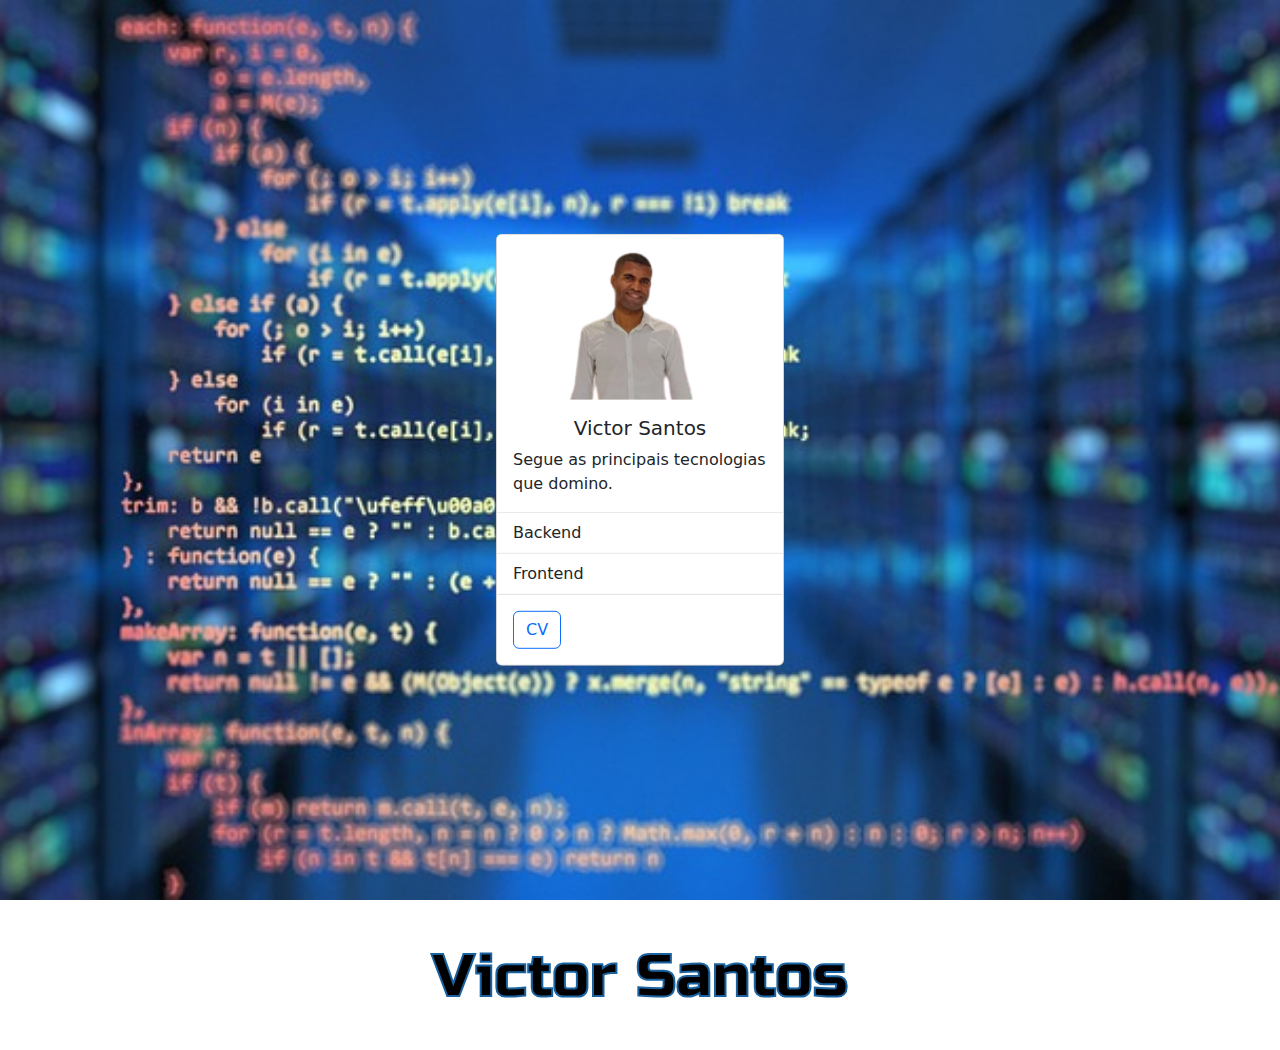
==== index.html @ 3a6c9989 "Add files via upload" ====
<!DOCTYPE html><html lang="pt"><head>
    <meta charset="UTF-8">
    <meta name="viewport" content="width=device-width, initial-scale=1.0">
    <title>Portifólio</title>
    <link href="css/bootstrap.min.css" rel="stylesheet" crossorigin="anonymous">
    <script src="js/bootstrap.bundle.min.js" crossorigin="anonymous"></script>
    <link rel="stylesheet" href="css/style.css">
   

  </head>
<body>
  

    <!-- Background image -->
<div class="fundo" id="fundo">


</div>



<!-- Background image -->


<div class="wrapper container">
  <svg>
    <text x="50%" y="50%" dy=".35em" text-anchor="middle">
      Victor Santos
    </text>
  </svg>
</div>



    <div class="card position-absolute top-50 start-50 translate-middle " style="width: 18rem ;">
        <img src="images/eu-foto.png" class="card-img-top" alt="...">
        <div class="card-body">
          <h5 class="card-title text-center">Victor Santos</h5>
          <p class="card-text">Segue as principais tecnologias que domino.</p>
        </div>
        <ul class="list-group list-group-flush">
          <a class="list-group-item" href="/backend/backend" id="backend" li="">Backend</a>
          <a class="list-group-item" href="/frontend/frontend" id="frontend" li="">Frontend</a>
          
        <div class="card-body">
            <a button="" class="btn btn-outline-primary" href="/index2" type="button">CV</a>
          
        </div>
      </ul></div>

      <script src="js/script.js"></script>


</body></html>
---- css/style.css ----
@import url("https://fonts.googleapis.com/css2?family=Russo+One&display=swap");

svg {
	font-family: "Russo One", sans-serif;
	width: 100%; height: 100%;
}
svg text {
	animation: stroke 5s infinite alternate;
	stroke-width: 2;
	stroke: #1A63A0;
	font-size: 60px;
}
@keyframes stroke {
	0%   {
		fill: rgba(61,88,204,0); stroke: rgba(26,99,160,1);
		stroke-dashoffset: 25%; stroke-dasharray: 0 50%; stroke-width: 2;
	}
	70%  {fill: rgba(61,88,204,0); stroke: rgba(26,99,160,1); }
	80%  {fill: rgba(61,88,204,0); stroke: rgba(26,99,160,1); stroke-width: 3; }
	100% {
		fill: rgba(61,88,204,1); stroke: rgba(26,99,160,0);
		stroke-dashoffset: -25%; stroke-dasharray: 50% 0; stroke-width: 0;
	}
}

#fundo{
  background-image: url('../images/fundo.jpg');
  height: 100vh;
  background-repeat: no-repeat;
  background-position: center center;
  background-attachment: fixed;
  background-size: cover;
  opacity: 0,1;
}



#fundobackend{

		background-image: url('../images/backend.gif');
		height: 100vh;
		background-repeat: no-repeat;
		background-position: center center;
		background-attachment: fixed;
		background-size: cover;
		opacity: 0,1;
	  
	}




	#fundofrontend{

		background-image: url('../images/frontend.gif');
		height: 100vh;
		background-repeat: no-repeat;
		background-position: center center;
		background-attachment: fixed;
		background-size: cover;
		opacity: 0,1;
	  
	}




.wrapper {background-color: #FFFFFF};
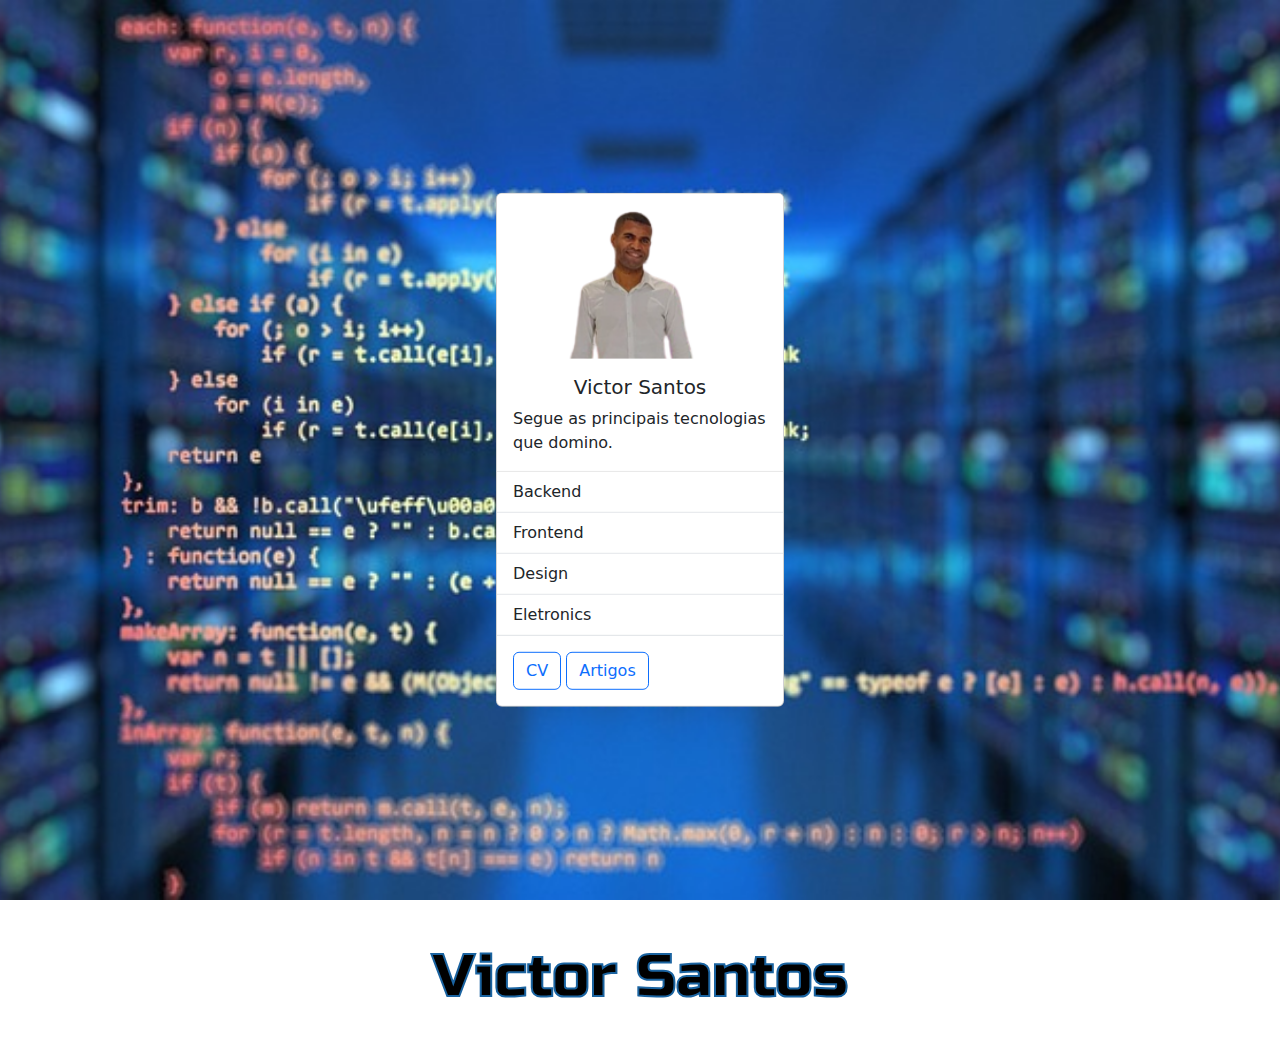
==== commit 7e97297e: "Add files via upload" ====
--- a/index.html
+++ b/index.html
@@ -39,11 +39,13 @@
           <p class="card-text">Segue as principais tecnologias que domino.</p>
         </div>
         <ul class="list-group list-group-flush">
-          <a class="list-group-item" href="/backend/backend" id="backend" li="">Backend</a>
-          <a class="list-group-item" href="/frontend/frontend" id="frontend" li="">Frontend</a>
-          
+          <a class="list-group-item" href="https://victorsantosjobs.netlify.app/backend/backend" id="backend" li="">Backend</a>
+          <a class="list-group-item" href="https://victorsantosjobs.netlify.app/frontend/frontend" id="frontend" li="">Frontend</a>
+          <a class="list-group-item" href="/src/building.html" id="frontend" li="">Design</a>
+          <a class="list-group-item" href="/src/building.html" id="frontend" li="">Eletronics</a>
         <div class="card-body">
             <a button="" class="btn btn-outline-primary" href="/index2" type="button">CV</a>
+            <a button="" class="btn btn-outline-primary" href="https://artigos-victorsantosjobs.vercel.app/" type="button">Artigos</a>
           
         </div>
       </ul></div>
